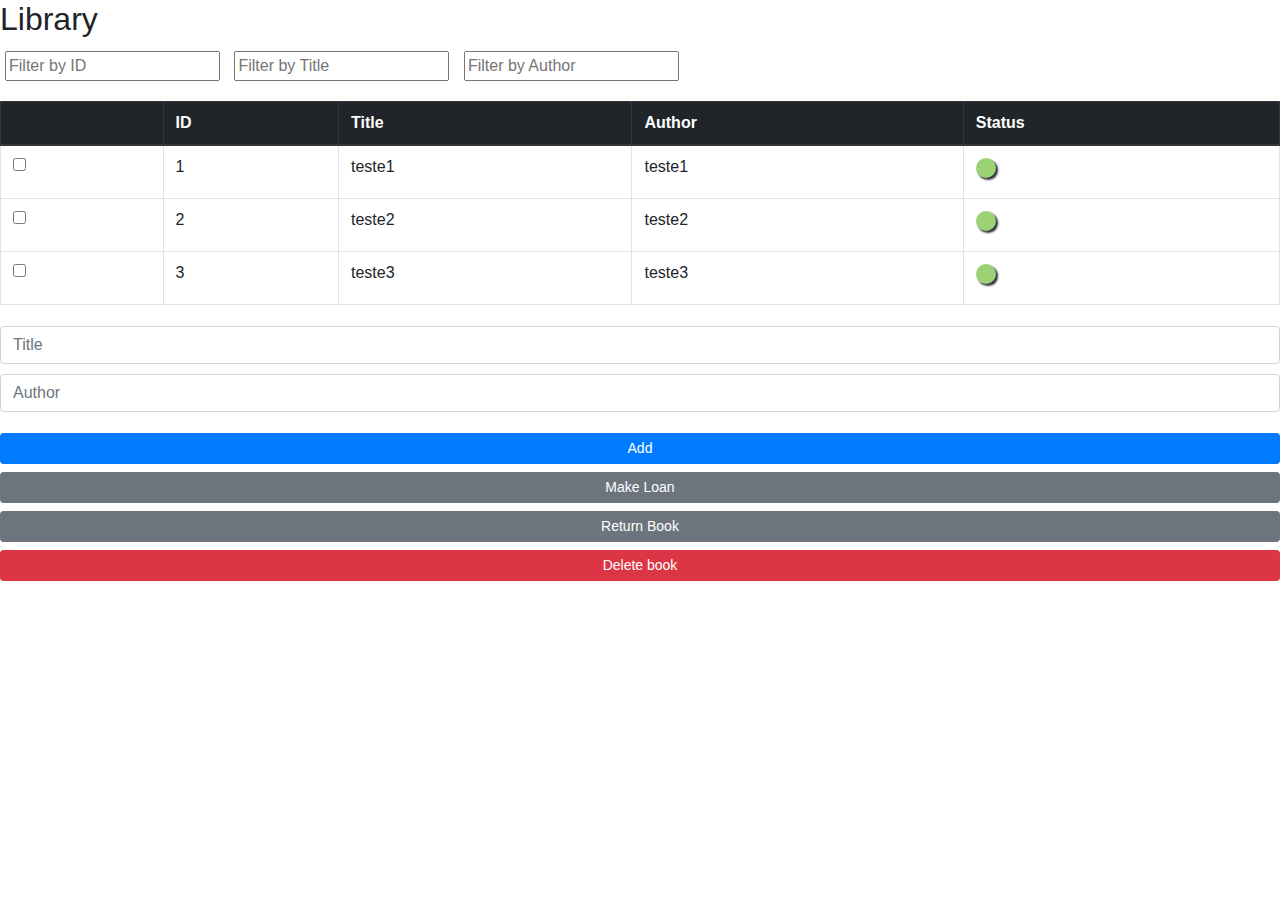
==== index.html @ 2a1f6a2f "Js project" ====
<html>
    <head>
        <title>Library</title>
        <link href="css/bootstrap.css" rel="stylesheet" />
        <link href="css/app.css" rel="stylesheet" />
    </head>
    <body>
        <h2>Library</h2>
        <main class="main">
            <div>
                <input id="filter-book-id" class="filter" name="filter" type="text" placeholder="Filter by ID">
                <input id="filter-book-title" class="filter" name="filter" type="text" placeholder="Filter by Title">
                <input id="filter-book-author" class="filter" name="filter" type="text" placeholder="Filter by Author">
            </div>
            <table class="table table-bordered" id="table-book">
                <thead class="thead-dark">
                    <th></th>
                    <th>ID</th>
                    <th>Title</th>
                    <th>Author</th>
                    <th>Status</th>
                </thead>
                <tbody id="tbody-book">
                    <tr class="book">
                        <td><input type="checkbox" class="input"></td>                 
                        <td id="id">1</td>
                        <td id="title">teste1</td>
                        <td id="author">teste1</td>
                        <td>
                            <input type="checkbox" disabled class="status" id="status">
                            <label for="status"></label>
                        </td>
                    </tr>
                    <tr class="book">
                        <td><input type="checkbox" class="input"></td>                 
                        <td id="id">2</td>
                        <td id="title">teste2</td>
                        <td id="author">teste2</td>
                        <td>
                            <input type="checkbox" disabled class="status" id="status">
                            <label for="status"></label>
                        </td>
                    </tr>
                    <tr class="book">
                        <td><input type="checkbox" class="input"></td>                 
                        <td id="id">3</td>
                        <td id="title">teste3</td>
                        <td id="author">teste3</td>
                        <td>
                            <input type="checkbox" disabled class="status" id="status">
                            <label for="status"></label>
                        </td>
                    </tr>
                </tbody>
            </table>
            <form id="form-addBook" class="form-group">
                <input type="text" name="title" class="form-control" placeholder="Title">
                <input type="text" name="author" class="form-control" placeholder="Author">
            </form>
            <div class="buttons">
                <button id="button-addBook" class="btn btn-primary btn-sm btn-block">Add</button>
                <button id="button-loanBook" class="btn btn-secondary btn-sm btn-block">Make Loan</button>
                <button id="button-returnBook" class="btn btn-secondary btn-sm btn-block">Return Book</button>
                <button id="button-deleteBook" class="btn btn-danger btn-sm btn-block">Delete book</button>     
            </div>    
        </main>
    </body>
    <script src="js/add-book.js"></script>
    <script src="js/delete-book.js"></script>
    <script src="js/filter-book.js"></script>
    <script src="js/loan-book.js"></script>
    <script src="js/return-book.js"></script>
</html>
---- css/app.css ----
.filter {
    margin: 5px;
    margin-bottom: 20px;
}

input#status[type=checkbox] {
    display:none;
}

input#status[type=checkbox] + label {
    height: 20px;
    width: 20px;
}
input#status + label {
    background-color: #9cd175;
    border-radius: 100%;
    box-shadow: 2px 2px 2px .1px #2d323a;
}
input#status:checked + label {
    background-color: #dd4f4f;
    border-radius: 100%;
    box-shadow: 2px 2px 2px .1pxx #2d323a;
}

.form-control{
    display: inline-block;
    margin-top: 5px;
    margin-bottom: 5px;
}

.invisible{
    display: none;
}
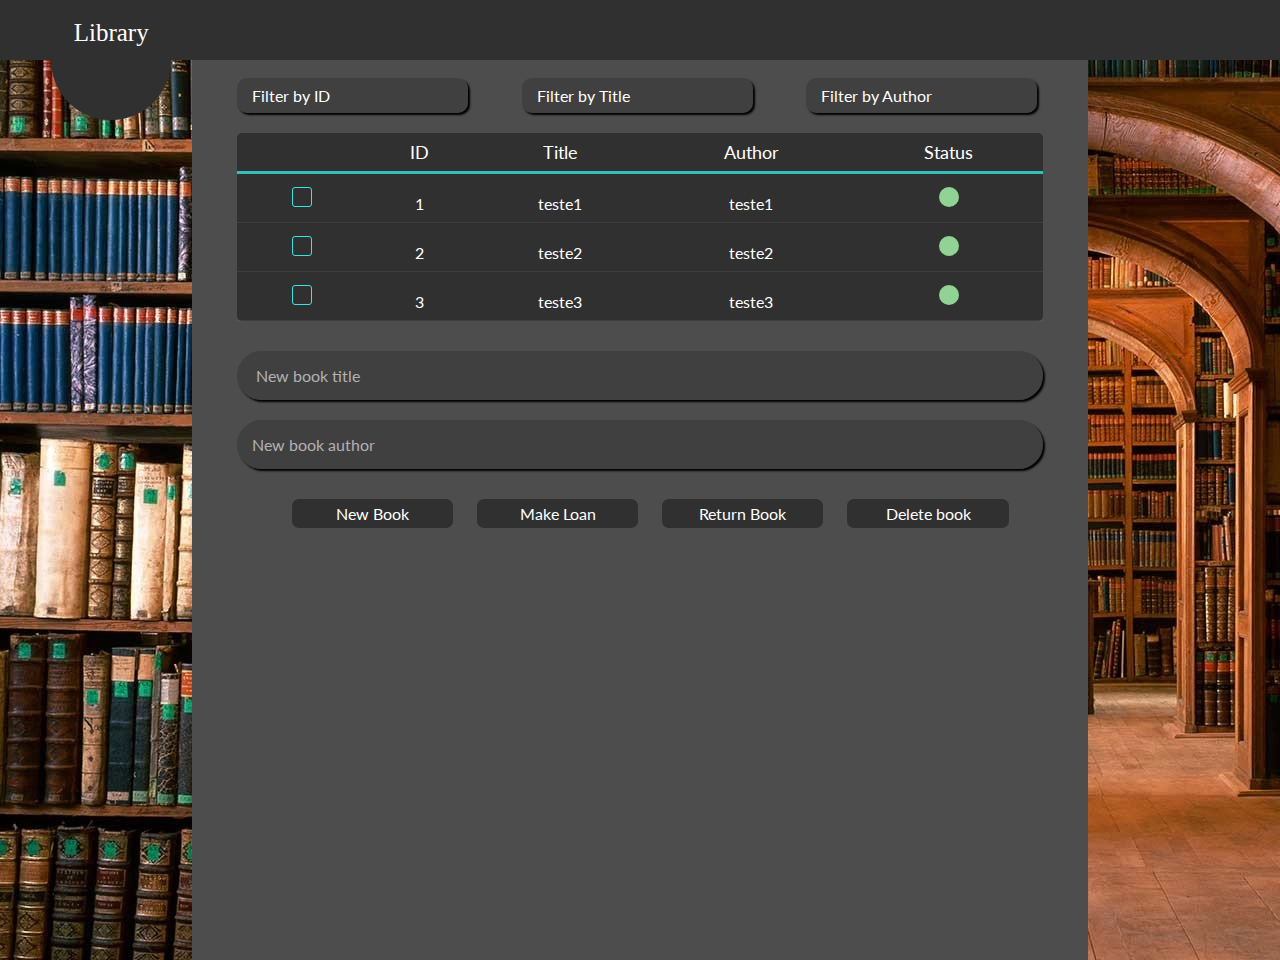
==== commit cd172d62: "atualizado" ====
--- a/index.html
+++ b/index.html
@@ -1,20 +1,26 @@
 <html>
     <head>
         <title>Library</title>
-        <link href="css/bootstrap.css" rel="stylesheet" />
+        <link href="css/reset.css" rel="stylesheet" />
         <link href="css/app.css" rel="stylesheet" />
+        <link href="https://fonts.googleapis.com/css?family=Lato|Open+Sans" rel="stylesheet">
+        <link rel="icon" href="img/favicon.jpg" />
+
     </head>
     <body>
-        <h2>Library</h2>
+        <nav>
+           <a class="logo" href="#">Library</a>
+        </nav>
+        
         <main class="main">
-            <div>
+            <div >
                 <input id="filter-book-id" class="filter" name="filter" type="text" placeholder="Filter by ID">
                 <input id="filter-book-title" class="filter" name="filter" type="text" placeholder="Filter by Title">
                 <input id="filter-book-author" class="filter" name="filter" type="text" placeholder="Filter by Author">
             </div>
-            <table class="table table-bordered" id="table-book">
-                <thead class="thead-dark">
-                    <th></th>
+            <table id="table-book">
+                <thead>
+                    <th class="th-input"></th>
                     <th>ID</th>
                     <th>Title</th>
                     <th>Author</th>
@@ -22,47 +28,38 @@
                 </thead>
                 <tbody id="tbody-book">
                     <tr class="book">
-                        <td><input type="checkbox" class="input"></td>                 
+                        <td class="td-input"><input type="checkbox" class="input"></td>                 
                         <td id="id">1</td>
                         <td id="title">teste1</td>
                         <td id="author">teste1</td>
-                        <td>
-                            <input type="checkbox" disabled class="status" id="status">
-                            <label for="status"></label>
-                        </td>
+                        <td><input type="checkbox" disabled class="status" id="status"></td>
                     </tr>
                     <tr class="book">
                         <td><input type="checkbox" class="input"></td>                 
                         <td id="id">2</td>
                         <td id="title">teste2</td>
                         <td id="author">teste2</td>
-                        <td>
-                            <input type="checkbox" disabled class="status" id="status">
-                            <label for="status"></label>
-                        </td>
+                        <td><input type="checkbox" disabled class="status" id="status"></td>
                     </tr>
                     <tr class="book">
                         <td><input type="checkbox" class="input"></td>                 
                         <td id="id">3</td>
                         <td id="title">teste3</td>
                         <td id="author">teste3</td>
-                        <td>
-                            <input type="checkbox" disabled class="status" id="status">
-                            <label for="status"></label>
-                        </td>
+                        <td><input type="checkbox" disabled class="status" id="status"></td>
                     </tr>
                 </tbody>
             </table>
-            <form id="form-addBook" class="form-group">
-                <input type="text" name="title" class="form-control" placeholder="Title">
-                <input type="text" name="author" class="form-control" placeholder="Author">
-            </form>
+            <form id="form-addBook">
+                <input type="text" name="title" placeholder=" New book title">
+                <input type="text" name="author" placeholder="New book author">                
+            </form> 
             <div class="buttons">
-                <button id="button-addBook" class="btn btn-primary btn-sm btn-block">Add</button>
-                <button id="button-loanBook" class="btn btn-secondary btn-sm btn-block">Make Loan</button>
-                <button id="button-returnBook" class="btn btn-secondary btn-sm btn-block">Return Book</button>
-                <button id="button-deleteBook" class="btn btn-danger btn-sm btn-block">Delete book</button>     
-            </div>    
+                <button id="button-addBook">New Book</button>
+                <button id="button-loanBook">Make Loan</button>
+                <button id="button-returnBook">Return Book</button>
+                <button id="button-deleteBook">Delete book</button>     
+            </div>  
         </main>
     </body>
     <script src="js/add-book.js"></script>
--- a/css/app.css
+++ b/css/app.css
@@ -1,33 +1,162 @@
+*{
+    font-family: 'Lato', sans-serif;
+    font-size: 16px;
+    color: inherit;
+    text-decoration: none;
+}
+
+main{
+    width: 70%;
+    height: 100%;
+    margin-left: auto;
+    margin-right: auto;
+    background-color: 4d4d4d;
+}
+body{
+    background-image: url("/img/library-bg.jpg");
+}
+
+nav{
+    background-color: #303030;
+    color: #fff;
+    height: 30px;
+    padding: 15px;
+}
+
+
+.logo{
+    font-size: 25px;
+    background: #303030;
+    text-align:center;
+    padding: 20px;
+    border-radius: 100%;
+    position: absolute;
+    height: 80px;
+    width: 80px;
+    top: 0%;
+    left: 4%;
+    transition: .2s;
+}
+.logo:hover{
+    background-color: #4d4d4d;
+}
+
+table{
+    margin-left: auto;
+    margin-right: auto;
+    margin-bottom: 30px;
+    width: 90%;
+    border-collapse: collapse;
+    color: white;
+    background-color: #303030;
+    border-radius: 5px;
+}
+td{
+    padding: 10px;
+    border-bottom: 1px solid #8080802a;
+    text-align: center;
+}
+
+thead{
+    font-size: 18px;
+}
+th{
+    padding: 10px;
+    border-bottom: 3px solid #31c0bb;
+}
+
+.input{
+    -webkit-appearance: none;
+	border: 1px solid #3be5df;
+    border-radius: 3px;
+    width: 20px;
+    height: 20px;
+    cursor: pointer;
+    font-size: 20px;
+    padding: none;
+}
+.input:hover + table{
+    border: 10px solid #dd8585;
+}
+
+.input:checked {
+    background-color: #303030;
+    padding: none;
+}
+.input:checked:after {
+    content: '\2714';
+    color: #3be5df;
+    padding: none;
+}
+
+.status{
+    -webkit-appearance: none;
+    border: 10px solid #91d394;
+    border-radius: 100%;
+    width: 20px;
+}
+.status:checked {
+	border: 10px solid #dd8585;
+}
+
 .filter {
     margin: 5px;
     margin-bottom: 20px;
 }
-
-input#status[type=checkbox] {
-    display:none;
+.filter{
+    color: #fff;
+    margin-top: 2%;
+    margin-left: 5%;
+    height: 35px;
+    border-radius: 10px;
+    background-color: #3030306b;
+    box-shadow: 2px 2px 2px black;
+    border: none;
+    padding: 15px;
+}
+.filter::placeholder{
+    color: #fff;
 }
 
-input#status[type=checkbox] + label {
-    height: 20px;
-    width: 20px;
+.buttons{
+    margin-left: 10%;
 }
-input#status + label {
-    background-color: #9cd175;
-    border-radius: 100%;
-    box-shadow: 2px 2px 2px .1px #2d323a;
+button{
+    width: 20%;
+    margin: 10px;
+    background-color: #303030;
+    color: #fff;
+    border-radius: 7px;
+    padding: 5px;
+    cursor: pointer;
+    border: none;
 }
-input#status:checked + label {
-    background-color: #dd4f4f;
-    border-radius: 100%;
-    box-shadow: 2px 2px 2px .1pxx #2d323a;
+button:hover{
+    border-bottom: 1px solid #3be5df;
 }
 
-.form-control{
-    display: inline-block;
-    margin-top: 5px;
-    margin-bottom: 5px;
+form input{
+    margin: 20px;
+    display: block;
+    margin-left: 5%;
+    width: 90%;
+    background-color: #3030306b;
+    box-shadow: 2px 2px 2px black;
+    border-radius: 50px;
+    border: none;
+    padding: 15px;
+    color: #fff;
+
+}
+form input::placeholder{
+    color: rgba(255, 255, 255, 0.600);
 }
 
 .invisible{
     display: none;
+}
+
+td-input{
+    block-size: 100px;
+    padding: none;
 }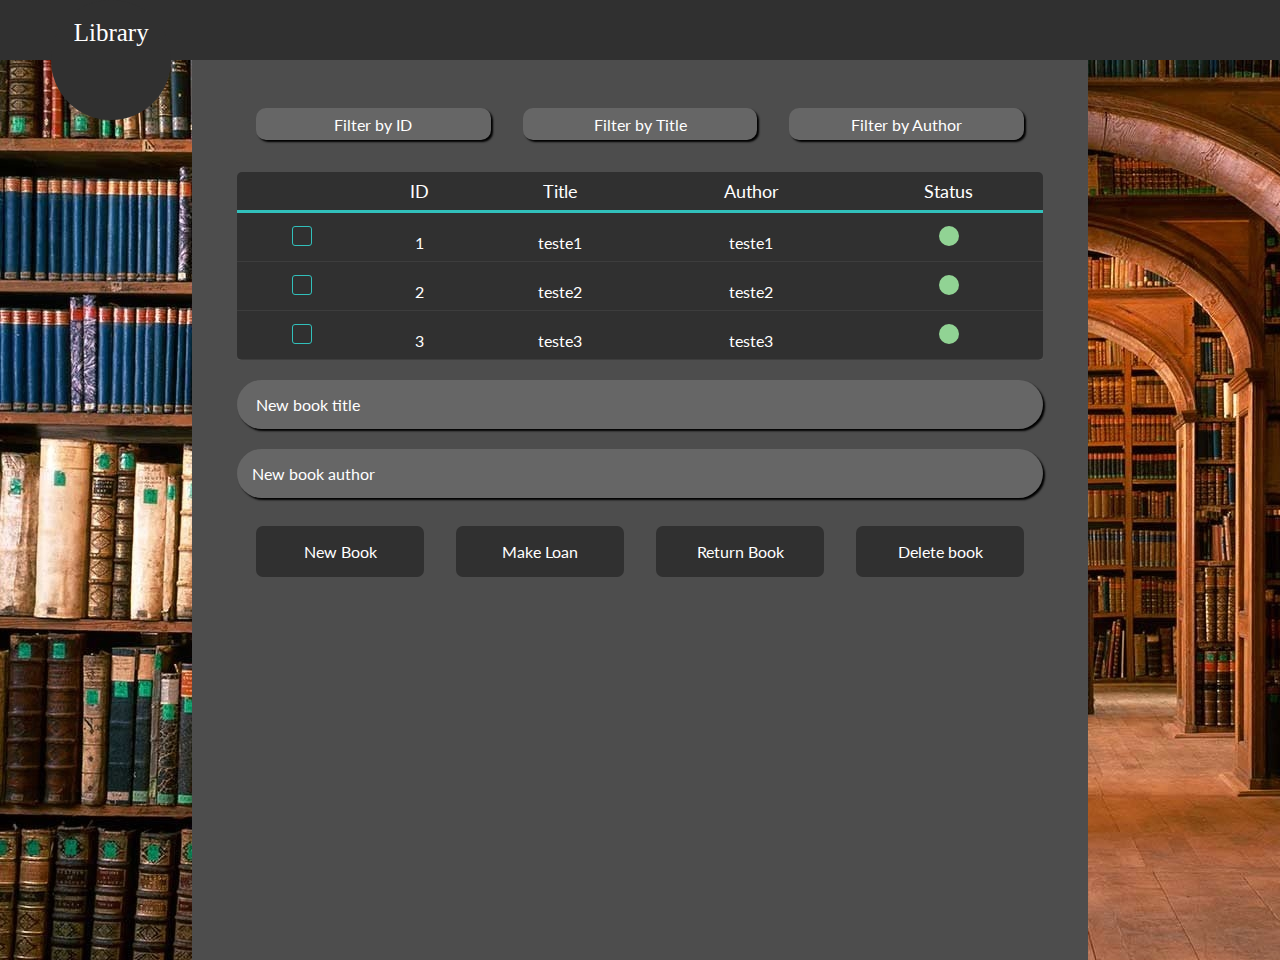
==== commit 4aab8656: "Resposive and SASS" ====
--- a/index.html
+++ b/index.html
@@ -3,9 +3,9 @@
         <title>Library</title>
         <link href="css/reset.css" rel="stylesheet" />
         <link href="css/app.css" rel="stylesheet" />
+        <link href="css/media-query.css" rel="stylesheet" />
         <link href="https://fonts.googleapis.com/css?family=Lato|Open+Sans" rel="stylesheet">
         <link rel="icon" href="img/favicon.jpg" />
-
     </head>
     <body>
         <nav>
@@ -13,7 +13,8 @@
         </nav>
         
         <main class="main">
-            <div >
+            <div class="container">
+            <div class="div-filter">
                 <input id="filter-book-id" class="filter" name="filter" type="text" placeholder="Filter by ID">
                 <input id="filter-book-title" class="filter" name="filter" type="text" placeholder="Filter by Title">
                 <input id="filter-book-author" class="filter" name="filter" type="text" placeholder="Filter by Author">
@@ -60,6 +61,7 @@
                 <button id="button-returnBook">Return Book</button>
                 <button id="button-deleteBook">Delete book</button>     
             </div>  
+            </div>
         </main>
     </body>
     <script src="js/add-book.js"></script>
--- a/css/app.css
+++ b/css/app.css
@@ -1,162 +1,144 @@
-*{
-    font-family: 'Lato', sans-serif;
-    font-size: 16px;
-    color: inherit;
-    text-decoration: none;
-}
+/*SASS*/
+/*Structure*/
+* {
+  font-family: 'Lato', sans-serif;
+  font-size: 16px;
+  color: inherit;
+  text-decoration: none; }
 
-main{
-    width: 70%;
-    height: 100%;
-    margin-left: auto;
-    margin-right: auto;
-    background-color: 4d4d4d;
-}
-body{
-    background-image: url("/img/library-bg.jpg");
-}
+main {
+  width: 70%;
+  height: 100%;
+  margin: 0 auto;
+  background-color: #4d4d4d; }
 
-nav{
-    background-color: #303030;
-    color: #fff;
-    height: 30px;
-    padding: 15px;
-}
+.container {
+  padding: 1em 0; }
 
+body {
+  background-image: url("/img/library-bg.jpg"); }
 
-.logo{
-    font-size: 25px;
-    background: #303030;
-    text-align:center;
-    padding: 20px;
-    border-radius: 100%;
-    position: absolute;
-    height: 80px;
-    width: 80px;
-    top: 0%;
-    left: 4%;
-    transition: .2s;
-}
-.logo:hover{
-    background-color: #4d4d4d;
-}
+.invisible {
+  display: none; }
 
-table{
-    margin-left: auto;
-    margin-right: auto;
-    margin-bottom: 30px;
-    width: 90%;
-    border-collapse: collapse;
-    color: white;
-    background-color: #303030;
-    border-radius: 5px;
-}
-td{
+/*Header*/
+nav {
+  background-color: #303030;
+  color: #fff;
+  height: 30px;
+  padding: 15px; }
+
+.logo {
+  font-size: 25px;
+  background: #303030;
+  text-align: center;
+  padding: 20px;
+  border-radius: 100%;
+  position: absolute;
+  height: 80px;
+  width: 80px;
+  top: 0;
+  left: 4%;
+  transition: .2s; }
+  .logo:hover {
+    background-color: #4d4d4d; }
+
+/*Filter*/
+.div-filter {
+  display: flex;
+  margin: 1em 3em; }
+
+.filter {
+  flex: 1;
+  margin: 1em;
+  border: none;
+  background-color: #666666;
+  box-shadow: 2px 2px 2px black;
+  color: #fff;
+  height: 2em;
+  border-radius: 10px;
+  text-align: center; }
+  .filter::placeholder {
+    color: #fff; }
+
+/*Table*/
+#table-book {
+  border-radius: 5px;
+  margin: 0 auto;
+  width: 90%;
+  border-collapse: collapse;
+  color: #fff;
+  background-color: #303030; }
+  #table-book thead {
+    font-size: 18px; }
+  #table-book td {
     padding: 10px;
     border-bottom: 1px solid #8080802a;
-    text-align: center;
-}
+    text-align: center; }
+  #table-book th {
+    padding: 10px;
+    border-bottom: 3px solid #31c0bb; }
 
-thead{
-    font-size: 18px;
-}
-th{
-    padding: 10px;
-    border-bottom: 3px solid #31c0bb;
-}
-
-.input{
-    -webkit-appearance: none;
-	border: 1px solid #3be5df;
-    border-radius: 3px;
-    width: 20px;
-    height: 20px;
-    cursor: pointer;
-    font-size: 20px;
-    padding: none;
-}
-.input:hover + table{
-    border: 10px solid #dd8585;
-}
-
-.input:checked {
+.input {
+  -webkit-appearance: none;
+  appearance: none;
+  border: 1px solid #31c0bb;
+  border-radius: 3px;
+  width: 20px;
+  height: 20px;
+  cursor: pointer;
+  font-size: 20px;
+  padding: none; }
+  .input:hover + table {
+    border: 10px solid #dd8585; }
+  .input:checked {
     background-color: #303030;
-    padding: none;
-}
-.input:checked:after {
+    padding: none; }
+  .input:checked:after {
     content: '\2714';
     color: #3be5df;
-    padding: none;
-}
+    padding: none; }
 
-.status{
-    -webkit-appearance: none;
-    border: 10px solid #91d394;
-    border-radius: 100%;
-    width: 20px;
-}
-.status:checked {
-	border: 10px solid #dd8585;
-}
+.status {
+  -webkit-appearance: none;
+  appearance: none;
+  border: 10px solid #91d394;
+  border-radius: 100%;
+  width: 20px; }
+  .status:checked {
+    border: 10px solid #dd8585; }
 
-.filter {
-    margin: 5px;
-    margin-bottom: 20px;
-}
-.filter{
-    color: #fff;
-    margin-top: 2%;
-    margin-left: 5%;
-    height: 35px;
-    border-radius: 10px;
-    background-color: #3030306b;
-    box-shadow: 2px 2px 2px black;
-    border: none;
-    padding: 15px;
-}
-.filter::placeholder{
-    color: #fff;
-}
+/*Buttons*/
+.buttons {
+  display: flex;
+  margin: 1em 3em; }
 
-.buttons{
-    margin-left: 10%;
-}
-button{
-    width: 20%;
-    margin: 10px;
-    background-color: #303030;
-    color: #fff;
-    border-radius: 7px;
-    padding: 5px;
-    cursor: pointer;
-    border: none;
-}
-button:hover{
-    border-bottom: 1px solid #3be5df;
-}
+button {
+  flex: 1;
+  margin: .5em 1em;
+  padding: 1em;
+  background-color: #303030;
+  color: #fff;
+  border-radius: 7px;
+  text-align: center;
+  cursor: pointer;
+  border: none; }
+  button:focus, button:hover {
+    box-shadow: 1px 1px 1px #31c0bb; }
 
-form input{
-    margin: 20px;
-    display: block;
-    margin-left: 5%;
-    width: 90%;
-    background-color: #3030306b;
-    box-shadow: 2px 2px 2px black;
-    border-radius: 50px;
-    border: none;
-    padding: 15px;
-    color: #fff;
+/*Form*/
+form input {
+  margin: 20px;
+  display: block;
+  margin-left: 5%;
+  width: 90%;
+  background-color: #666666;
+  box-shadow: 2px 2px 2px black;
+  border-radius: 50px;
+  border: none;
+  padding: 15px;
+  color: #fff; }
+  form input::placeholder {
+    color: #fff; }
 
-}
-form input::placeholder{
-    color: rgba(255, 255, 255, 0.600);
-}
-
-.invisible{
-    display: none;
-}
-
-td-input{
-    block-size: 100px;
-    padding: none;
-}+/*# sourceMappingURL=app.css.map */
--- a/css/media-query.css
+++ b/css/media-query.css
@@ -0,0 +1,26 @@
+@media (max-width: 1024px){
+    .container{
+        background-color: #4d4d4d;
+        margin: 0;
+    }
+    .logo{
+        display: none;
+    }
+    .div-filter{
+        display: block;
+    }
+    .filter{
+        width: 100%;
+        margin: .5em 0;
+    }
+    .buttons{
+        display: block;
+        margin: 0 auto;
+    }
+    button{
+        display: block;
+        margin: 5 auto;
+        width: 95%;
+        
+    }
+}
